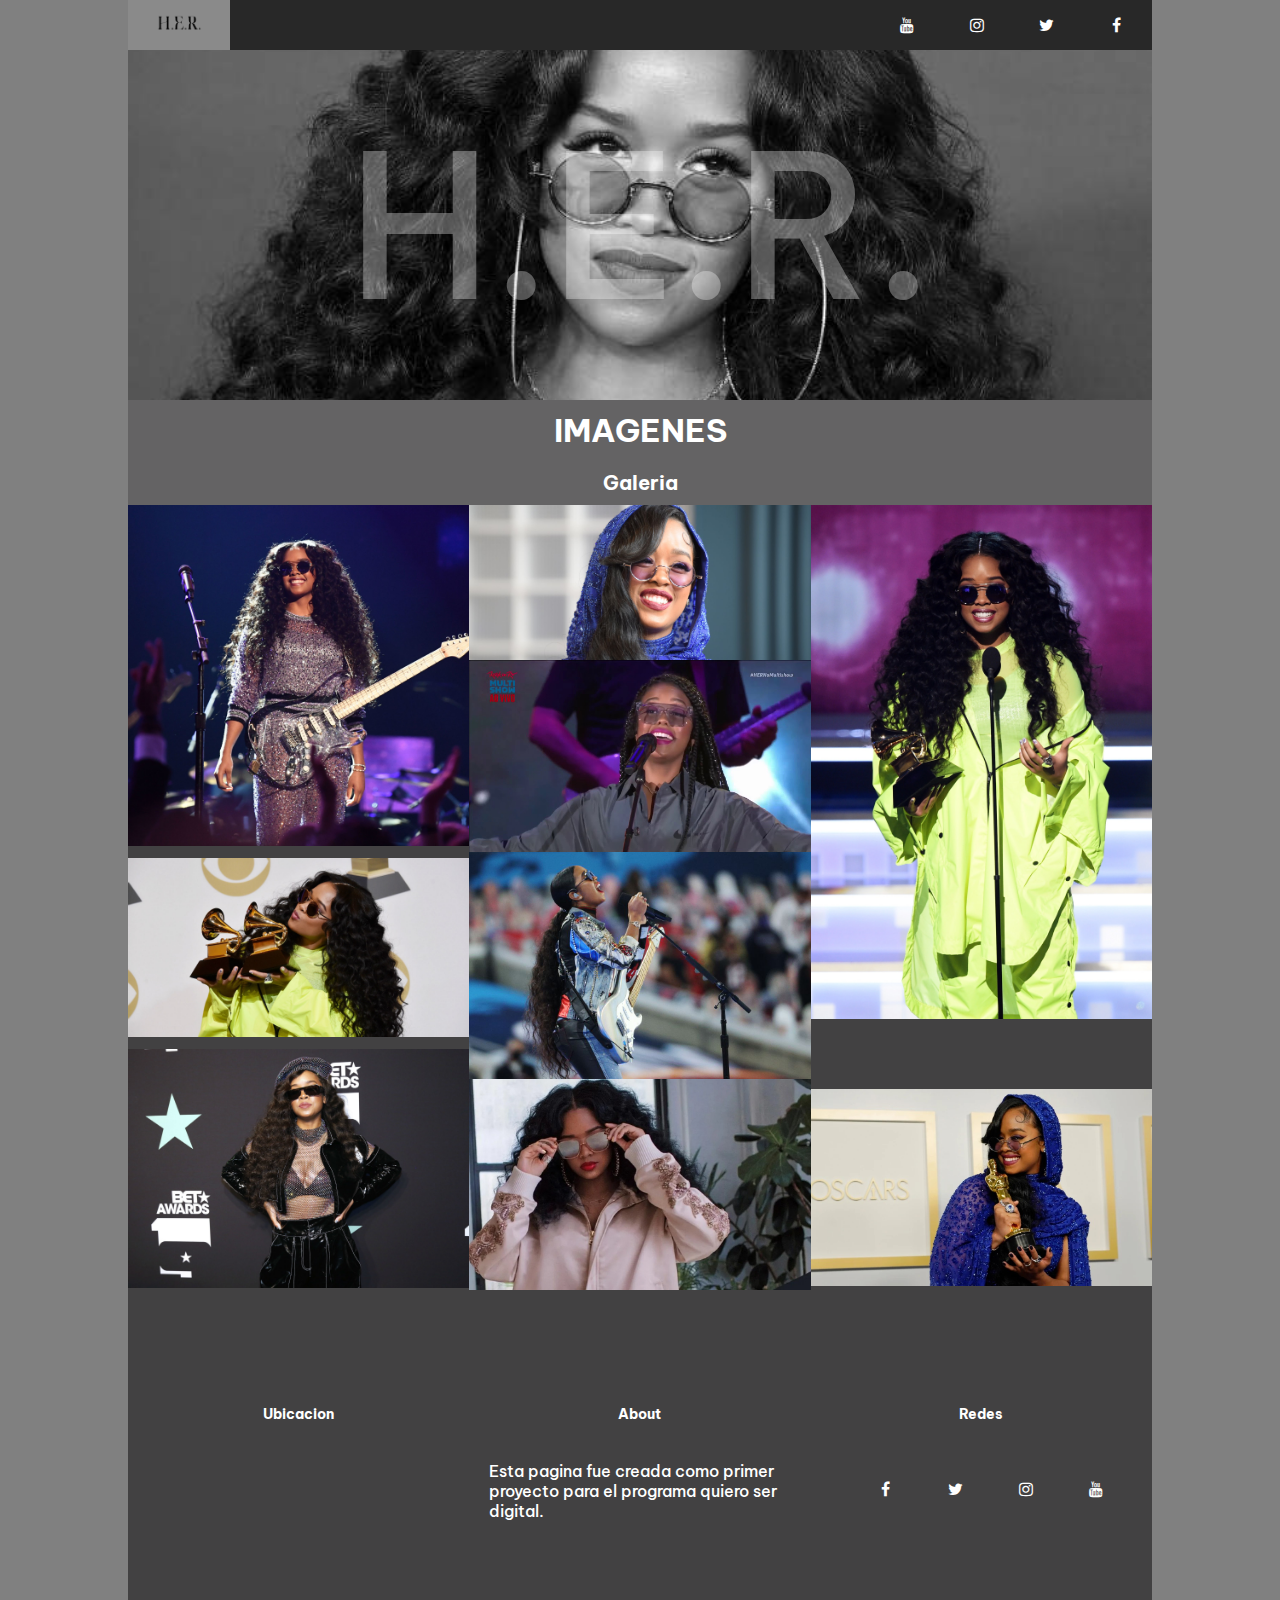
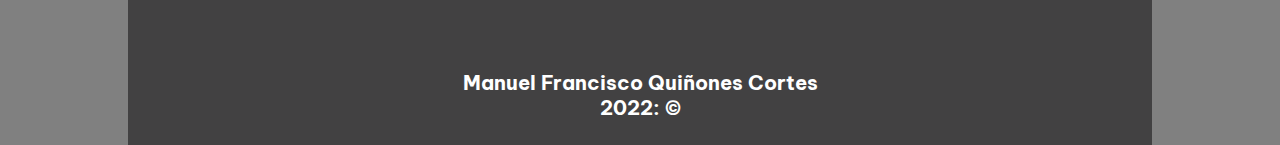
==== page2.html @ 4cdd9b85 "Paginas; falta poner links y efectos" ====
<!DOCTYPE html>
<html lang="en">
<head>

    <meta charset="UTF-8">
    <meta http-equiv="X-UA-Compatible" content="IE=edge">
    <meta name="viewport" content="width=device-width, initial-scale=1.0">
    <link rel="shortcut icon" href="./images/img-Favicon.png" type="image/x-icon">
    <link rel="stylesheet" href="./css/styles.css">
    <link rel="preconnect" href="https://fonts.googleapis.com">
    <link rel="preconnect" href="https://fonts.gstatic.com" crossorigin>
    <link rel="stylesheet" href="https://cdnjs.cloudflare.com/ajax/libs/font-awesome/4.7.0/css/font-awesome.min.css">
    <link href="https://fonts.googleapis.com/css2?family=Be+Vietnam+Pro:wght@300&display=swap" rel="stylesheet">
    <title>Fan page</title>
    
</head>
<body>  
    <header>
        <div class="logo">
            <a href="#"><img class="logo-img" src="./images/img-Favicon.png"></a> 
        </div>
        <nav>
            <ul>                          
                <li ><a href="#" class="fa fa-facebook"></a></li>     
                <li ><a href="#" class="fa fa-twitter"></a></li>
                <li ><a href="#" class="fa fa-instagram"></a></li>
                <li ><a href="#" class="fa fa-youtube"></a></li>         
            </ul>  
        </nav>
    </header>  

    <main>
        <div class="main-div">   
            <a href="" class="main-a">H.E.R.</a>
        </div>        
    </main>   
   
    <section>                
        <div class="div-section-videos-titles">
            <h1>IMAGENES</h1>  
            <h2>Galeria</h2>  
        </div>  
    </section>
    <section>                
        <div class="section-mosaico">
            <div class="div-mosaico">
                <img class="img-mosaico img-mosaico1" src="./images/mosaico/1.jpg">
                <img class="img-mosaico img-mosaico1" src="./images/mosaico/2.jpg">
                <img class="img-mosaico" src="./images/mosaico/3.jpg">                
            </div>
           
            <div class="div-mosaico">
                <img class="img-mosaico" src="./images/mosaico/4.jpg">
                <img class="img-mosaico" src="./images/mosaico/7.jpg">
                <img class="img-mosaico" src="./images/mosaico/8.jpg">
                <img class="img-mosaico" src="./images/mosaico/9.jpg">                
            </div>
             <div class="div-mosaico">               
                <img class="img-mosaico img-mosaico2" src="./images/mosaico/5.jpg">
                <img class="img-mosaico" src="./images/mosaico/6.jpg">                
            </div>

            
        </div>  
    </section>
   <footer>
        <div class="footer-div-box">
            <div class="footer-div-txt">
                <h4>Ubicacion</h4>
            </div>
            <div class="footer-div-map">
                <div class="mapouter">
                    <div class="gmap_canvas">
                        <iframe width="600" height="600" id="gmap_canvas" src="https://maps.google.com/maps?q=bogota&t=&z=13&ie=UTF8&iwloc=&output=embed" frameborder="0" scrolling="no" marginheight="0" marginwidth="0"></iframe>
                        <a href="https://putlocker-is.org"></a>
                        <br>                  
                        <a href="https://www.embedgooglemap.net">embedgooglemap.net</a>                    
                    </div>
                </div>
            </div>
            
        </div>  
        <div class="footer-div-box">
            <div class="footer-div-txt">
                <h4>About</h4>
            </div>
            <div class="footer-div-map">
                <p>Esta pagina fue creada como primer proyecto para el programa quiero ser digital.</p>
            </div>
        </div>  
        <div class="footer-div-box"> 
            <div class="footer-div-txt">
                <h4>Redes</h4>
            </div>
            <ul>                          
                <li ><a href="#" class="fa fa-facebook"></a></li>     
                <li ><a href="#" class="fa fa-twitter"></a></li>
                <li ><a href="#" class="fa fa-instagram"></a></li>
                <li ><a href="#" class="fa fa-youtube"></a></li>         
            </ul>  
         </div>  
         <div class="div-copyright">
            <h2>Manuel Francisco Quiñones Cortes <br> 2022: &copy;</h2>   
        </div>

    </footer>
</body>
</html>
---- css/styles.css ----
body{
  font-family: Arial, Helvetica, sans-serif;
  font-family: 'Be Vietnam Pro', sans-serif; 
  background-color: #424142;
  margin: 0;
  padding: 0;
  border: 0;
  font-size: 16px;
  font-weight: 500;
}

header{
  margin: 0;
  padding: 0 10%;
  background-color: #808080;
  height: 50px;  
}


main { 
  background-color: #808080;   
  height:350px;
  padding: 0 10%;   
  border: 0;
  margin: 0;
}


.main-div{
  padding: 0;
  border: 0;
  margin: 0;
  width: 100%;
  height: 100%;
  background-position: center;
  background-repeat: no-repeat;
  background-size: cover;
  background-image: url("../images/main.jpg");
  display:flex;
  flex-direction: column;
  justify-content: center;
  text-align: center;
  transition-delay: 0.1s; 
}

.main-a{
  font-size: 200px;
  color: rgba(255, 255, 255, 0.322);
  text-decoration: none;
}

.main-a:hover{
  font-size: 200px;
  color: white;
  text-decoration: none;
}


.logo{
  margin: 0;
  border: 0;
  padding: 0;
  width: 10%;   
  height: 100%;
  background-color: #8a8a8a;    
  float: left; 
  display: flex; 
  align-items: center ; 
  justify-content: center;
}

nav{
  width: 90%;   
  background-color: #282828;  
  float:left; 
  height: 100%;
  margin: 0;
  border: 0; 
  padding: 0;
  display:flex;
  flex-direction: column;
  justify-content: center;
  
}



.logo-img{
  width: 46px;
  height: 46px;
  margin: 0;
  padding-top: 0;
  padding-bottom: 0;
  padding-left: auto;
  padding-right: auto;
  border: 0;
}

ul{
  list-style: none;
}

nav li{
  display: inline-block;   
  float: right;
}

footer li{
  display: inline-block;   
  float: left;
}

li a{   
  text-decoration: none;    
  color: white;
  padding: 0 10px;
  margin: 0;  
  font-size: 20px;
}

.fa {
  padding: 20px;
  font-size: 30px;
  width: 30px;
  text-align: center;
  text-decoration: none;
  border-radius: 50%;
}


.nav-li a:hover {
  background-color: #201e1f;
  color: #ffc801;
}



section{
  display:block;
  background-color: #808080;
  color: #201e1f;   
  margin: 0;    
  padding-top: 0;
  padding-bottom: 0;
  padding-left: 10%;
  padding-right: 10%;   
  border: 0;
}

.div-section-album{
  width: 100%;
  height: 170px;
  background-color: #424142;
}


.div-section-videos{
  width: 100%;
  height: 500px;
  background-color: #42414273;
  text-align: center;
}

.div-section-videos-titles{
  width: 100%;
  height: auto;
  background-color: #42414273;
  text-align: center;
}


.div-album{  
  width: 25%;
  height: 100%;
  padding: 0;
  margin: 0;
  border: 0;
  float: left; 
  display: flex;
  justify-content: center;
  align-items: center;
}

.img-album{  
  width: 40%;   
  border-radius: 50%;
  padding: 5%;
}

.a-album{  
  padding: 20px  5px;
  color: white;
  font-size: 15px;
  text-decoration: none;
}

.div-album a:hover{ 
  text-decoration:underline;
}

h1{
  padding-top: 10px;
  padding-bottom: 10px;
  margin: 0;
  border: 0;
  color:white;
}

h2{
  padding-top: 10px;
  padding-bottom: 10px;
  font-size: 20px;
  margin: 0;
  border: 0;
  color:white;
}

.div-video-box{
  float: left;
  border: 0;
  margin: 0;
  padding: 0;   
  width: 33.3%;  
  height: 250px;  
  background-color: #42414273;
}


.img-video{
  display: block;
  width: 100%;  
  object-fit: contain;
  padding: 0;
  margin: 0;
  border: 0;
}


.a-video{  
  display: block;
  padding: 10px ;
  margin: 0;
  border: 0;
  color: white;
  font-size: 15px;
  text-decoration: none;
}

.div-video-box a:hover{ 
  text-decoration:underline;
}

.div-media{ 
  margin: 0;
  border: 0;
  padding: 0;
  width: 100%;
  height: 400px;
  background-color: #424142;
  display: flex;
  justify-content: center;
  align-items: center;
}

footer{
  display:block;
  background-color: #808080;
  margin: 0;    
  padding-top: 0;
  padding-bottom: 0;
  padding-left: 10%;
  padding-right: 10%;   
  border: 0;  
}

.footer-div{
  width: 100%;
  height: 500px;  
  text-align: center;
}

.footer-div-box{
  float: left;
  border: 0;
  margin: 0;
  padding: 0;   
  width: 33.33%;  
  height: 250px;  
  background-color: #424142;
}

h4{
  padding-top: 10px;
  padding-left: 0;
  padding-bottom: 0;
  padding-right: 0;
  font-size: 14px;
  margin: 0;
  border: 0;
  color:white;
  display: block;
}

.footer-div-map{
  display: block;
  margin: 0;
  border: 0;
  padding:0;
  width: 100%;
  height: 200px;
}

.footer-div-txt{
  text-align: center;
  display: block;
  margin: 0;
  border: 0;
  padding:0;
  width: 100%;
  height: 50px;
}


.mapouter{
  position:relative;
  text-align:right;
  width: 100%;  
  height: 100%;
  object-fit: contain;
}

.gmap_canvas {
  overflow:hidden;
  background:none!important;
  width: 100%;  
  height: 100%;
  object-fit: contain;
}

.div-copyright{
  border: 0;
  padding: 0;
  width: 100%;
  height: 100px;
  background-color: #424142;
  text-align: center;
  display: flex;
  justify-content: center;
  align-items: center;
}
p{
  padding: 0 20px;
  color: white;
}

.section-mosaico{
  width: 100%;
  height: 890;  
  text-align: center;  
}

.div-mosaico{
  float: left;
  margin: 0;
  padding: 0;
  border: 0;
  width: 33.33%;
  height: 890px;;
  background-color: #424142;
}

.img-mosaico{
  display: block;
  width: 100%;  
  object-fit: contain; 
  padding: 0;
  margin: 0;
  border: 0; 
}
.img-mosaico1{
  border: 0;
  margin-top: 0;
  margin-left: 0;
  margin-right: 0;
  margin-bottom: 12px;
  padding: 0;  
}

.img-mosaico2{
  border: 0;
  margin-top: 0;
  margin-left: 0;
  margin-right: 0;
  margin-bottom: 70px;
  padding: 0;  
}
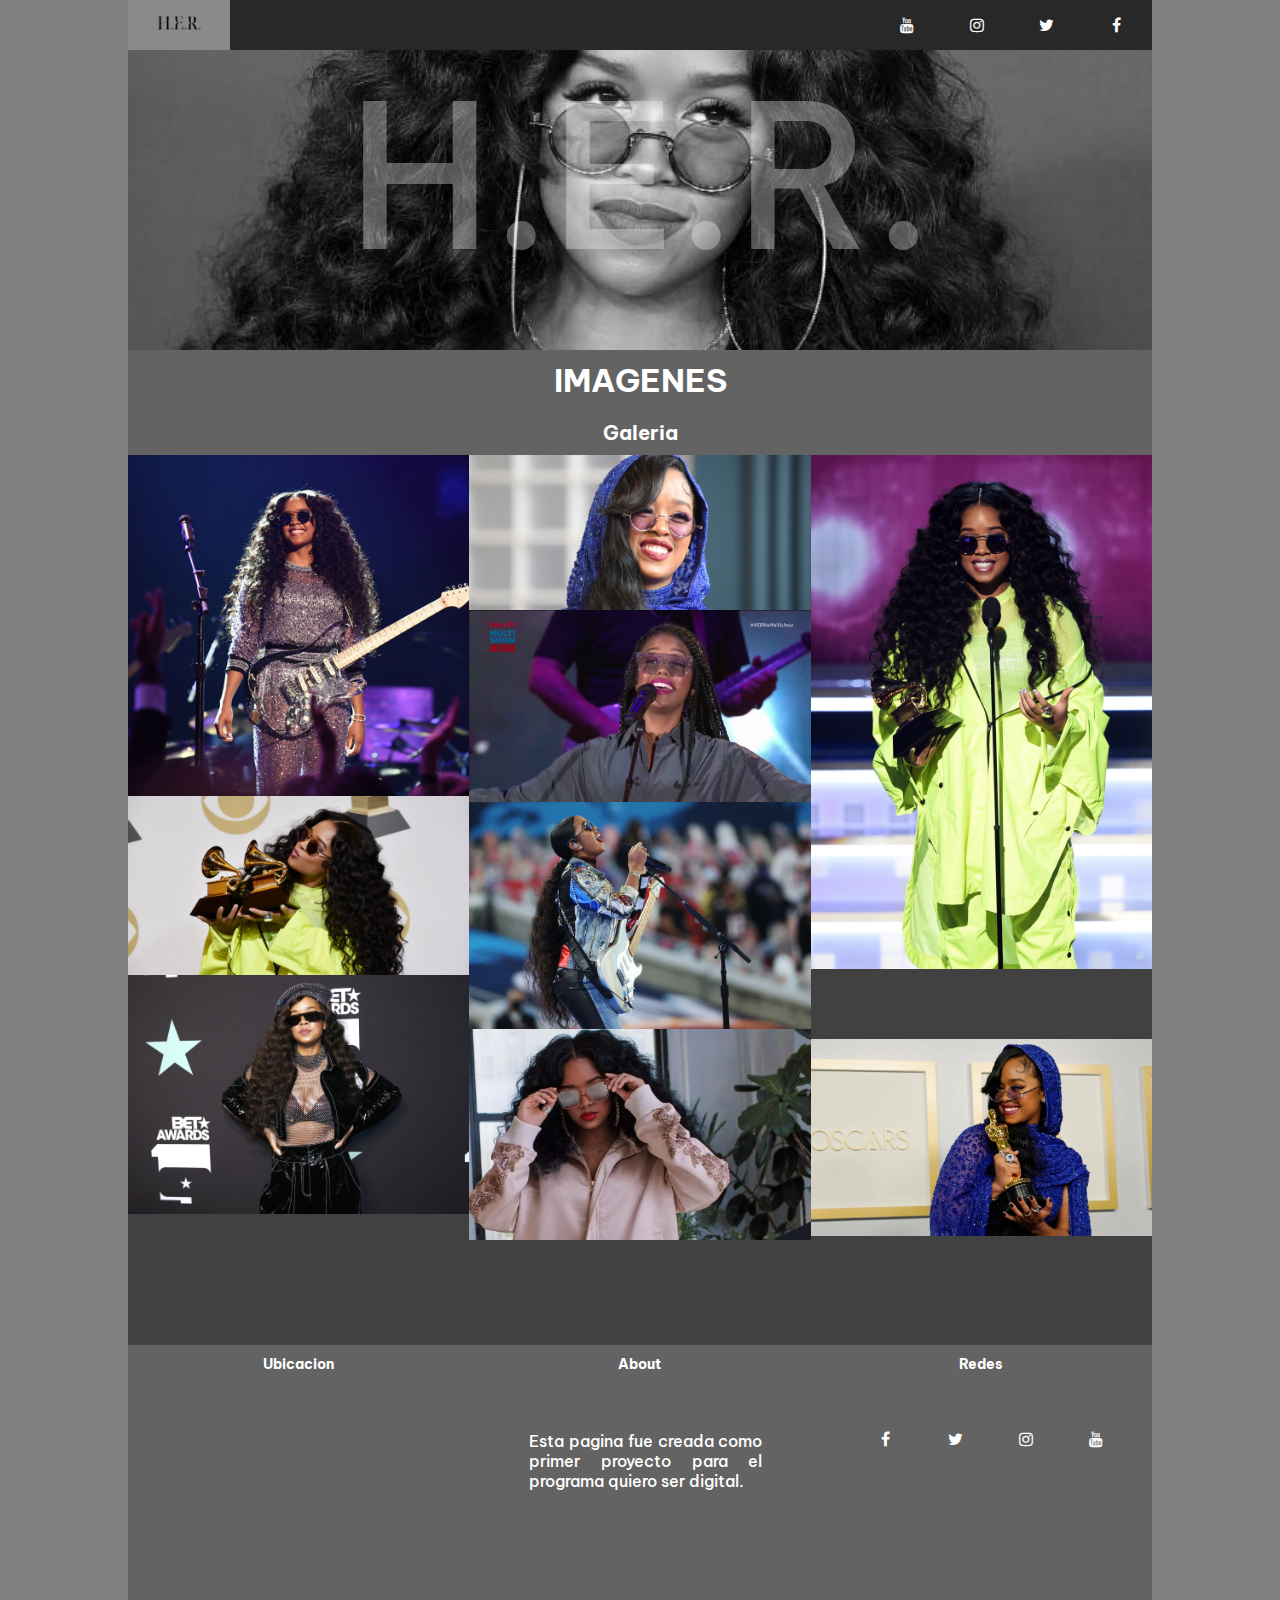
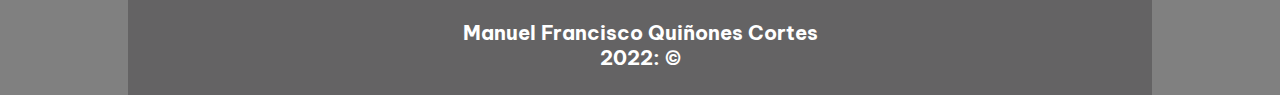
==== commit cac7220c: "proyecto para entregar" ====
--- a/page2.html
+++ b/page2.html
@@ -1,108 +1,105 @@
 <!DOCTYPE html>
 <html lang="en">
-<head>
+    <head>
+        <meta charset="UTF-8">
+        <meta http-equiv="X-UA-Compatible" content="IE=edge">
+        <meta name="viewport" content="width=device-width, initial-scale=1.0">
+        <link rel="shortcut icon" href="./images/img-Favicon.png" type="image/x-icon">
+        <link rel="stylesheet" href="./css/styles.css">
+        <link rel="preconnect" href="https://fonts.googleapis.com">
+        <link rel="preconnect" href="https://fonts.gstatic.com" crossorigin>
+        <link rel="stylesheet" href="https://cdnjs.cloudflare.com/ajax/libs/font-awesome/4.7.0/css/font-awesome.min.css">
+        <link href="https://fonts.googleapis.com/css2?family=Be+Vietnam+Pro:wght@300&display=swap" rel="stylesheet">
+        <title>Fan page</title>        
+    </head>
+    <body>  
+        <header>
+            <div class="logo">
+                <a href="./index.html"><img class="logo-img" src="./images/img-Favicon.png"></a> 
+            </div>
+            <nav>
+                <ul>                          
+                    <li ><a href="#" class="fa fa-facebook"></a></li>     
+                    <li ><a href="#" class="fa fa-twitter"></a></li>
+                    <li ><a href="#" class="fa fa-instagram"></a></li>
+                    <li ><a href="#" class="fa fa-youtube"></a></li>         
+                </ul>  
+            </nav>
+        </header>  
 
-    <meta charset="UTF-8">
-    <meta http-equiv="X-UA-Compatible" content="IE=edge">
-    <meta name="viewport" content="width=device-width, initial-scale=1.0">
-    <link rel="shortcut icon" href="./images/img-Favicon.png" type="image/x-icon">
-    <link rel="stylesheet" href="./css/styles.css">
-    <link rel="preconnect" href="https://fonts.googleapis.com">
-    <link rel="preconnect" href="https://fonts.gstatic.com" crossorigin>
-    <link rel="stylesheet" href="https://cdnjs.cloudflare.com/ajax/libs/font-awesome/4.7.0/css/font-awesome.min.css">
-    <link href="https://fonts.googleapis.com/css2?family=Be+Vietnam+Pro:wght@300&display=swap" rel="stylesheet">
-    <title>Fan page</title>
+        <main>
+            <div class="main-div">   
+                <a href="./index.html" class="main-a">H.E.R.</a>
+            </div>        
+        </main>   
     
-</head>
-<body>  
-    <header>
-        <div class="logo">
-            <a href="#"><img class="logo-img" src="./images/img-Favicon.png"></a> 
-        </div>
-        <nav>
-            <ul>                          
-                <li ><a href="#" class="fa fa-facebook"></a></li>     
-                <li ><a href="#" class="fa fa-twitter"></a></li>
-                <li ><a href="#" class="fa fa-instagram"></a></li>
-                <li ><a href="#" class="fa fa-youtube"></a></li>         
-            </ul>  
-        </nav>
-    </header>  
+        <section>                
+            <div class="div-section-videos-titles">
+                <h1>IMAGENES</h1>  
+                <h2>Galeria</h2>  
+            </div>  
+        </section>
 
-    <main>
-        <div class="main-div">   
-            <a href="" class="main-a">H.E.R.</a>
-        </div>        
-    </main>   
-   
-    <section>                
-        <div class="div-section-videos-titles">
-            <h1>IMAGENES</h1>  
-            <h2>Galeria</h2>  
-        </div>  
-    </section>
-    <section>                
-        <div class="section-mosaico">
-            <div class="div-mosaico">
-                <img class="img-mosaico img-mosaico1" src="./images/mosaico/1.jpg">
-                <img class="img-mosaico img-mosaico1" src="./images/mosaico/2.jpg">
-                <img class="img-mosaico" src="./images/mosaico/3.jpg">                
-            </div>
-           
-            <div class="div-mosaico">
-                <img class="img-mosaico" src="./images/mosaico/4.jpg">
-                <img class="img-mosaico" src="./images/mosaico/7.jpg">
-                <img class="img-mosaico" src="./images/mosaico/8.jpg">
-                <img class="img-mosaico" src="./images/mosaico/9.jpg">                
-            </div>
-             <div class="div-mosaico">               
-                <img class="img-mosaico img-mosaico2" src="./images/mosaico/5.jpg">
-                <img class="img-mosaico" src="./images/mosaico/6.jpg">                
-            </div>
+        <section>                
+            <div class="section-mosaico">
+                <div class="div-mosaico">
+                    <img class="img-mosaico img-mosaico1" src="./images/mosaico/1.jpg">
+                    <img class="img-mosaico img-mosaico1" src="./images/mosaico/2.jpg">
+                    <img class="img-mosaico" src="./images/mosaico/3.jpg">                
+                </div>
+            
+                <div class="div-mosaico">
+                    <img class="img-mosaico" src="./images/mosaico/4.jpg">
+                    <img class="img-mosaico" src="./images/mosaico/7.jpg">
+                    <img class="img-mosaico" src="./images/mosaico/8.jpg">
+                    <img class="img-mosaico" src="./images/mosaico/9.jpg">                
+                </div>
+                <div class="div-mosaico">               
+                    <img class="img-mosaico img-mosaico2" src="./images/mosaico/5.jpg">
+                    <img class="img-mosaico" src="./images/mosaico/6.jpg">                
+                </div>            
+            </div>  
+        </section>
 
-            
-        </div>  
-    </section>
-   <footer>
-        <div class="footer-div-box">
-            <div class="footer-div-txt">
-                <h4>Ubicacion</h4>
-            </div>
-            <div class="footer-div-map">
-                <div class="mapouter">
-                    <div class="gmap_canvas">
-                        <iframe width="600" height="600" id="gmap_canvas" src="https://maps.google.com/maps?q=bogota&t=&z=13&ie=UTF8&iwloc=&output=embed" frameborder="0" scrolling="no" marginheight="0" marginwidth="0"></iframe>
-                        <a href="https://putlocker-is.org"></a>
-                        <br>                  
-                        <a href="https://www.embedgooglemap.net">embedgooglemap.net</a>                    
+        <footer>
+            <div class="footer-div-box">
+                <div class="footer-div-txt">
+                    <h4>Ubicacion</h4>
+                </div>
+                <div class="footer-div-map">
+                    <div class="mapouter">
+                        <div class="gmap_canvas">
+                            <iframe width="600" height="600" id="gmap_canvas" src="https://maps.google.com/maps?q=bogota&t=&z=13&ie=UTF8&iwloc=&output=embed" frameborder="0" scrolling="no" marginheight="0" marginwidth="0"></iframe>
+                            <a href="https://putlocker-is.org"></a>
+                            <br>                  
+                            <a href="https://www.embedgooglemap.net">embedgooglemap.net</a>                    
+                        </div>
                     </div>
                 </div>
+                
+            </div>  
+            <div class="footer-div-box">
+                <div class="footer-div-txt">
+                    <h4>About</h4>
+                </div>
+                <div class="footer-div-map">
+                    <p>Esta pagina fue creada como primer proyecto para el programa quiero ser digital.</p>
+                </div>
+            </div>  
+            <div class="footer-div-box"> 
+                <div class="footer-div-txt">
+                    <h4>Redes</h4>
+                </div>
+                <ul>                          
+                    <li ><a href="#" class="fa fa-facebook"></a></li>     
+                    <li ><a href="#" class="fa fa-twitter"></a></li>
+                    <li ><a href="#" class="fa fa-instagram"></a></li>
+                    <li ><a href="#" class="fa fa-youtube"></a></li>         
+                </ul>  
+            </div>  
+            <div class="div-copyright">
+                <h2>Manuel Francisco Quiñones Cortes <br> 2022: &copy;</h2>   
             </div>
-            
-        </div>  
-        <div class="footer-div-box">
-            <div class="footer-div-txt">
-                <h4>About</h4>
-            </div>
-            <div class="footer-div-map">
-                <p>Esta pagina fue creada como primer proyecto para el programa quiero ser digital.</p>
-            </div>
-        </div>  
-        <div class="footer-div-box"> 
-            <div class="footer-div-txt">
-                <h4>Redes</h4>
-            </div>
-            <ul>                          
-                <li ><a href="#" class="fa fa-facebook"></a></li>     
-                <li ><a href="#" class="fa fa-twitter"></a></li>
-                <li ><a href="#" class="fa fa-instagram"></a></li>
-                <li ><a href="#" class="fa fa-youtube"></a></li>         
-            </ul>  
-         </div>  
-         <div class="div-copyright">
-            <h2>Manuel Francisco Quiñones Cortes <br> 2022: &copy;</h2>   
-        </div>
-
-    </footer>
-</body>
+        </footer>
+    </body>
 </html>--- a/css/styles.css
+++ b/css/styles.css
@@ -1,5 +1,4 @@
-body{
-  font-family: Arial, Helvetica, sans-serif;
+body{  
   font-family: 'Be Vietnam Pro', sans-serif; 
   background-color: #424142;
   margin: 0;
@@ -13,7 +12,9 @@
   margin: 0;
   padding: 0 10%;
   background-color: #808080;
-  height: 50px;  
+  height: 50px; 
+  width: 80%;
+  position: fixed; 
 }
 
 
@@ -187,6 +188,11 @@
   padding: 5%;
 }
 
+.img-album:hover{
+  border: solid 2px white;
+}
+
+
 .a-album{  
   padding: 20px  5px;
   color: white;
@@ -286,7 +292,7 @@
   padding: 0;   
   width: 33.33%;  
   height: 250px;  
-  background-color: #424142;
+  background-color: #42414273;
 }
 
 h4{
@@ -303,10 +309,10 @@
 
 .footer-div-map{
   display: block;
-  margin: 0;
-  border: 0;
-  padding:0;
-  width: 100%;
+  margin:0;
+  border: 0;
+  padding:20px 40px;
+  width: 80%;
   height: 200px;
 }
 
@@ -342,7 +348,7 @@
   padding: 0;
   width: 100%;
   height: 100px;
-  background-color: #424142;
+  background-color: #42414273;
   text-align: center;
   display: flex;
   justify-content: center;
@@ -372,17 +378,17 @@
 .img-mosaico{
   display: block;
   width: 100%;  
-  object-fit: contain; 
-  padding: 0;
-  margin: 0;
-  border: 0; 
-}
+  object-fit: contain;
+  padding: 0;
+  margin: 0;
+  border: 0;   
+}
+
 .img-mosaico1{
   border: 0;
   margin-top: 0;
   margin-left: 0;
   margin-right: 0;
-  margin-bottom: 12px;
   padding: 0;  
 }
 
@@ -394,3 +400,31 @@
   margin-bottom: 70px;
   padding: 0;  
 }
+
+.div-album-50{
+  float: left;
+  display: inline;
+  border: 0;
+  margin: 0;
+  padding: 0;
+  width: 50%;
+  height: 170px;
+  background-color: #424142;
+}
+
+center{
+  display: flex;
+  align-items: center; 
+  justify-content: center;
+}
+p{
+  text-align: justify;
+}
+.ul-color li{
+  background-color: #201e1f;
+}
+hr{
+  padding: 0;
+  margin: 0;
+  width: 100%;
+}